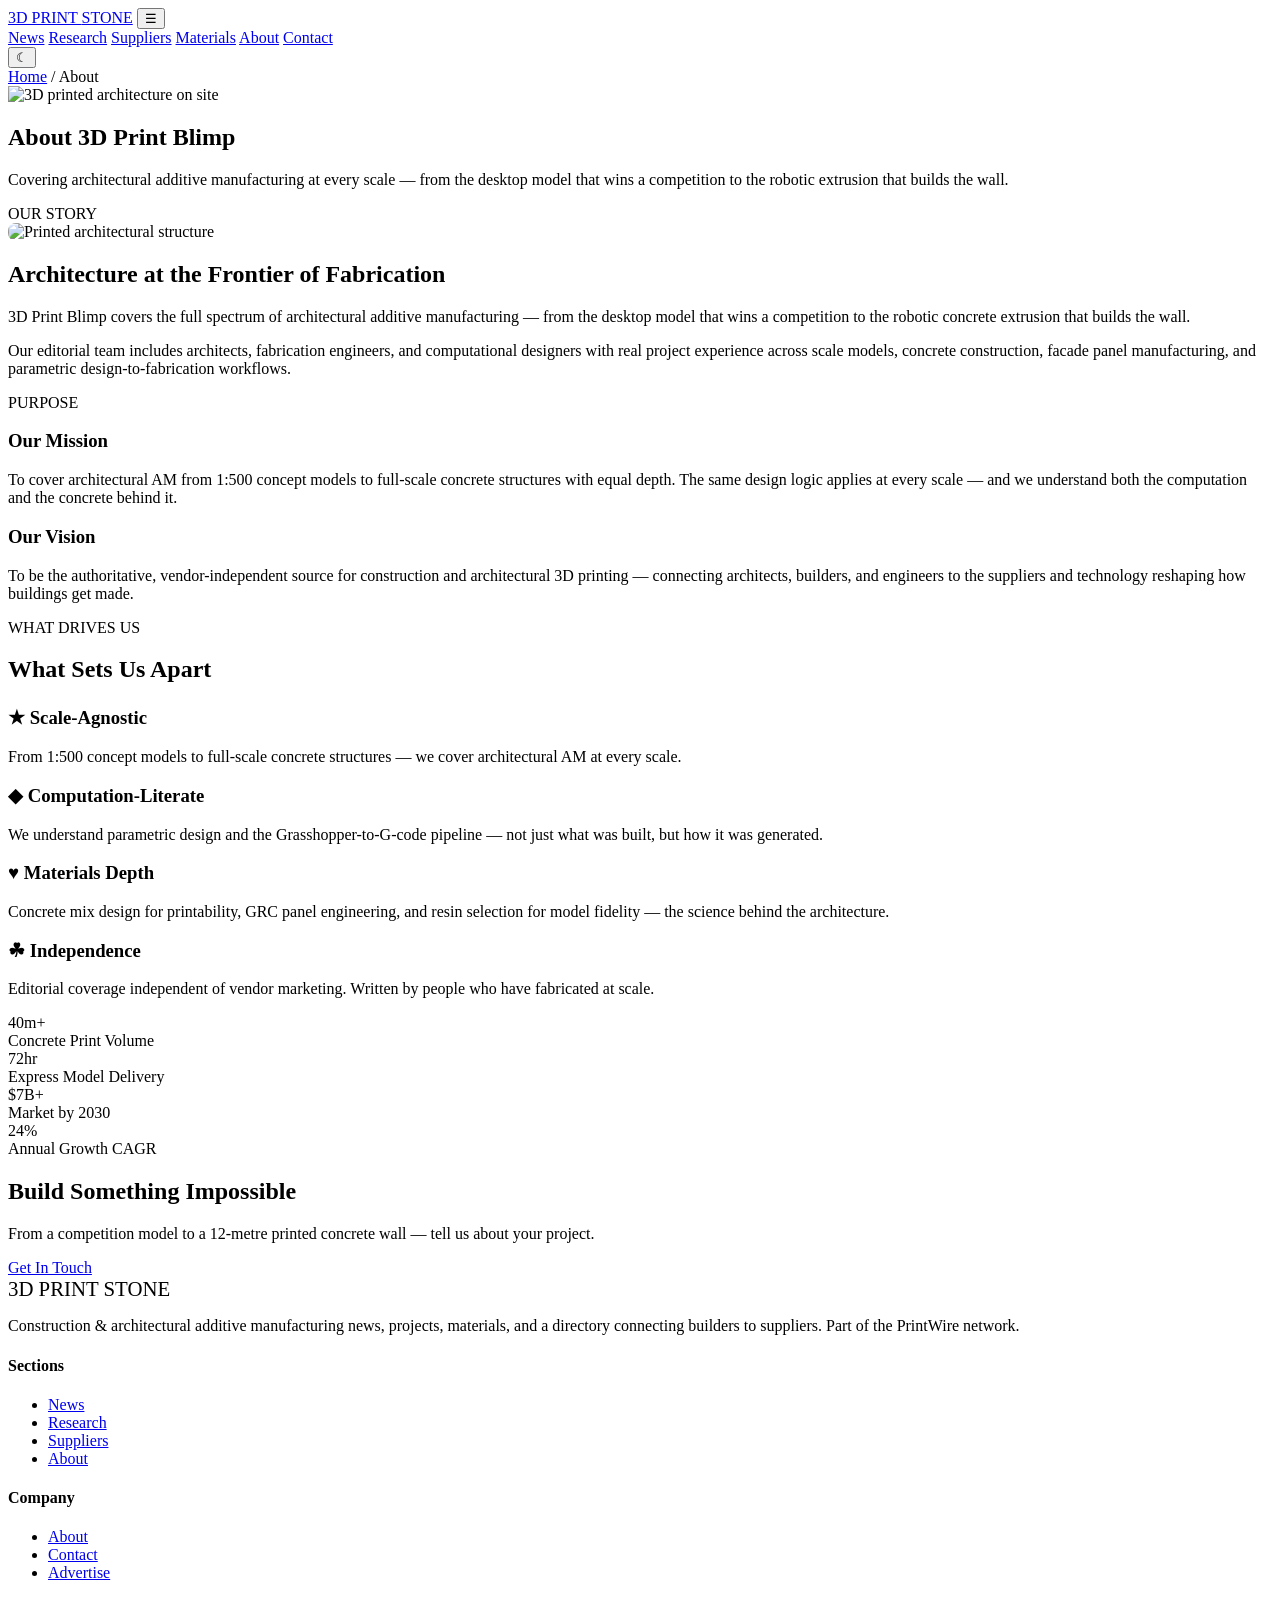
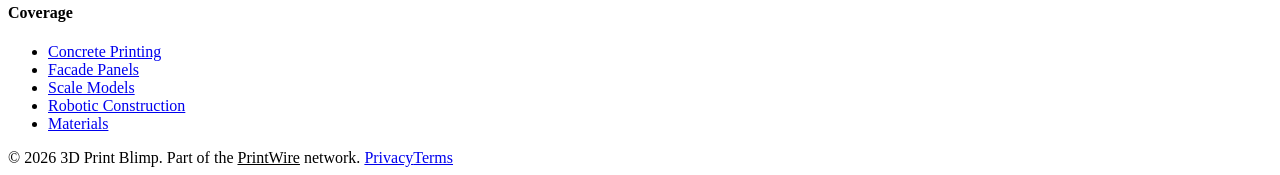
==== static/about.html @ 4a712603 "Initial site: 3dprintblimp.com editorial build" ====
<!DOCTYPE html>
<html lang="en">
<head>
    <meta charset="UTF-8">
    <meta name="viewport" content="width=device-width, initial-scale=1.0">
    <meta name="description" content="About 3D Print Blimp — architects, fabrication engineers, and computational designers covering architectural additive manufacturing from scale model to full-scale concrete.">
    <meta name="keywords" content="architectural 3D printing, concrete 3D printing, scale models, facade printing, robotic construction, parametric architecture">
    <meta property="og:title" content="About — 3D Print Blimp">
    <meta property="og:description" content="Covering architectural additive manufacturing at every scale — from desktop model to full-scale concrete structure.">
    <meta property="og:type" content="website">
    <meta property="og:image" content="/images/07_studio_workstation.png">
    <title>About — 3D Print Blimp</title>
    <link rel="preconnect" href="https://fonts.googleapis.com">
    <link rel="preconnect" href="https://fonts.gstatic.com" crossorigin>
    <link href="https://fonts.googleapis.com/css2?family=Archivo:wght@500;600;700&family=Inter:wght@400;500;600&display=swap" rel="stylesheet">
    <link rel="stylesheet" href="/css/editorial.css">
    <script type="application/ld+json">
    [
      {
        "@context": "https://schema.org",
        "@type": "Organization",
        "name": "3D Print Blimp",
        "url": "https://3dprintceramics.com",
        "description": "Construction and architectural additive manufacturing news, projects, materials, and a directory connecting builders to suppliers."
      },
      {
        "@context": "https://schema.org",
        "@type": "WebSite",
        "name": "3D Print Blimp",
        "url": "https://3dprintceramics.com"
      }
    ]
    </script>
  <link rel="icon" type="image/svg+xml" href="/favicon.svg">
</head>
<body>

<header class="ed-header">
  <div class="ed-header-inner">
    <a href="/" class="ed-logo">3D PRINT <span class="ed-logo-accent">STONE</span></a>
    <button class="ed-nav-toggle" aria-label="Menu" onclick="document.querySelector('.ed-nav').classList.toggle('open')">&#9776;</button>
    <nav class="ed-nav">
      <a href="/">News</a>
      <a href="/articles/">Research</a>
      <a href="/#suppliers">Suppliers</a>
      <a href="/#suppliers">Materials</a>
      <a href="/about.html" class="active">About</a>
      <a href="/contact.html">Contact</a>
    </nav>
    <button class="ed-theme-toggle" id="themeToggle" aria-label="Toggle light/dark mode">&#9790;</button>
  </div>
</header>

<main>

  <!-- Breadcrumbs -->
  <nav class="ed-breadcrumbs">
    <a href="/">Home</a> / <span>About</span>
  </nav>

  <!-- Page Hero -->
  <section class="ed-page-hero">
    <img src="/images/07_studio_workstation.png" alt="3D printed architecture on site" loading="lazy">
    <div class="ed-page-hero-overlay"></div>
    <div class="ed-page-hero-content">
      <h1>About 3D Print Blimp</h1>
      <p>Covering architectural additive manufacturing at every scale — from the desktop model that wins a competition to the robotic extrusion that builds the wall.</p>
    </div>
  </section>

  <!-- Content -->
  <div class="ed-content">

    <!-- Our Story — Two Column -->
    <section class="ed-section">
      <span class="ed-section-label">OUR STORY</span>
      <div class="ed-two-col">
        <div>
          <img src="/images/03_textured_collection.png" alt="Printed architectural structure" loading="lazy" style="width:100%;border-radius:8px;">
        </div>
        <div>
          <h2>Architecture at the Frontier of Fabrication</h2>
          <p>3D Print Blimp covers the full spectrum of architectural additive manufacturing — from the desktop model that wins a competition to the robotic concrete extrusion that builds the wall.</p>
          <p>Our editorial team includes architects, fabrication engineers, and computational designers with real project experience across scale models, concrete construction, facade panel manufacturing, and parametric design-to-fabrication workflows.</p>
        </div>
      </div>
    </section>

    <!-- Mission & Vision -->
    <section class="ed-section">
      <span class="ed-section-label">PURPOSE</span>
      <div class="ed-grid-2">
        <div class="ed-content-card">
          <h3>Our Mission</h3>
          <p>To cover architectural AM from 1:500 concept models to full-scale concrete structures with equal depth. The same design logic applies at every scale — and we understand both the computation and the concrete behind it.</p>
        </div>
        <div class="ed-content-card">
          <h3>Our Vision</h3>
          <p>To be the authoritative, vendor-independent source for construction and architectural 3D printing — connecting architects, builders, and engineers to the suppliers and technology reshaping how buildings get made.</p>
        </div>
      </div>
    </section>

    <!-- Values -->
    <section class="ed-section">
      <span class="ed-section-label">WHAT DRIVES US</span>
      <h2 style="margin-bottom:1.5rem;">What Sets Us Apart</h2>
      <div class="ed-grid-4">
        <div class="ed-content-card">
          <h3>&#9733; Scale-Agnostic</h3>
          <p>From 1:500 concept models to full-scale concrete structures — we cover architectural AM at every scale.</p>
        </div>
        <div class="ed-content-card">
          <h3>&#9670; Computation-Literate</h3>
          <p>We understand parametric design and the Grasshopper-to-G-code pipeline — not just what was built, but how it was generated.</p>
        </div>
        <div class="ed-content-card">
          <h3>&#9829; Materials Depth</h3>
          <p>Concrete mix design for printability, GRC panel engineering, and resin selection for model fidelity — the science behind the architecture.</p>
        </div>
        <div class="ed-content-card">
          <h3>&#9752; Independence</h3>
          <p>Editorial coverage independent of vendor marketing. Written by people who have fabricated at scale.</p>
        </div>
      </div>
    </section>

    <!-- Stats Bar -->
    <section class="ed-stats">
      <div class="ed-stat">
        <div class="ed-stat-value">40m+</div>
        <div class="ed-stat-label">Concrete Print Volume</div>
      </div>
      <div class="ed-stat">
        <div class="ed-stat-value">72hr</div>
        <div class="ed-stat-label">Express Model Delivery</div>
      </div>
      <div class="ed-stat">
        <div class="ed-stat-value">$7B+</div>
        <div class="ed-stat-label">Market by 2030</div>
      </div>
      <div class="ed-stat">
        <div class="ed-stat-value">24%</div>
        <div class="ed-stat-label">Annual Growth CAGR</div>
      </div>
    </section>

    <!-- CTA Banner -->
    <section class="ed-cta-banner">
      <h2>Build Something Impossible</h2>
      <p>From a competition model to a 12-metre printed concrete wall — tell us about your project.</p>
      <a href="/contact.html">Get In Touch</a>
    </section>

  </div><!-- /.ed-content -->

</main>

<footer class="ed-footer">
  <div class="ed-footer-inner">
    <div class="ed-footer-brand">
      <div class="ed-logo" style="font-size:1.3rem;margin-bottom:0.5rem;">3D PRINT <span class="ed-logo-accent">STONE</span></div>
      <p>Construction &amp; architectural additive manufacturing news, projects, materials, and a directory connecting builders to suppliers. Part of the PrintWire network.</p>
    </div>
    <div><h4>Sections</h4><ul><li><a href="/">News</a></li><li><a href="/articles/">Research</a></li><li><a href="/#suppliers">Suppliers</a></li><li><a href="/about.html">About</a></li></ul></div>
    <div><h4>Company</h4><ul><li><a href="/about.html">About</a></li><li><a href="/contact.html">Contact</a></li><li><a href="/advertise.html">Advertise</a></li></ul></div>
    <div><h4>Coverage</h4><ul><li><a href="#">Concrete Printing</a></li><li><a href="#">Facade Panels</a></li><li><a href="#">Scale Models</a></li><li><a href="#">Robotic Construction</a></li><li><a href="#">Materials</a></li></ul></div>
  </div>
  <div class="ed-footer-bottom">
    <span>&copy; 2026 3D Print Blimp. Part of the <a href="https://3dprint.space" style="color:var(--accent);">PrintWire</a> network.</span>
    <span><a href="#">Privacy</a><a href="#">Terms</a></span>
  </div>
</footer>

<script>
(function() {
  var btn = document.getElementById('themeToggle');
  var root = document.documentElement;
  function setTheme(t) { root.setAttribute('data-theme', t); localStorage.setItem('ed-theme', t); btn.innerHTML = t === 'dark' ? '&#9790;' : '&#9728;'; }
  var s = localStorage.getItem('ed-theme');
  setTheme(s || 'dark');
  btn.addEventListener('click', function() { setTheme(root.getAttribute('data-theme') === 'dark' ? 'light' : 'dark'); });
})();
</script>

</body>
</html>
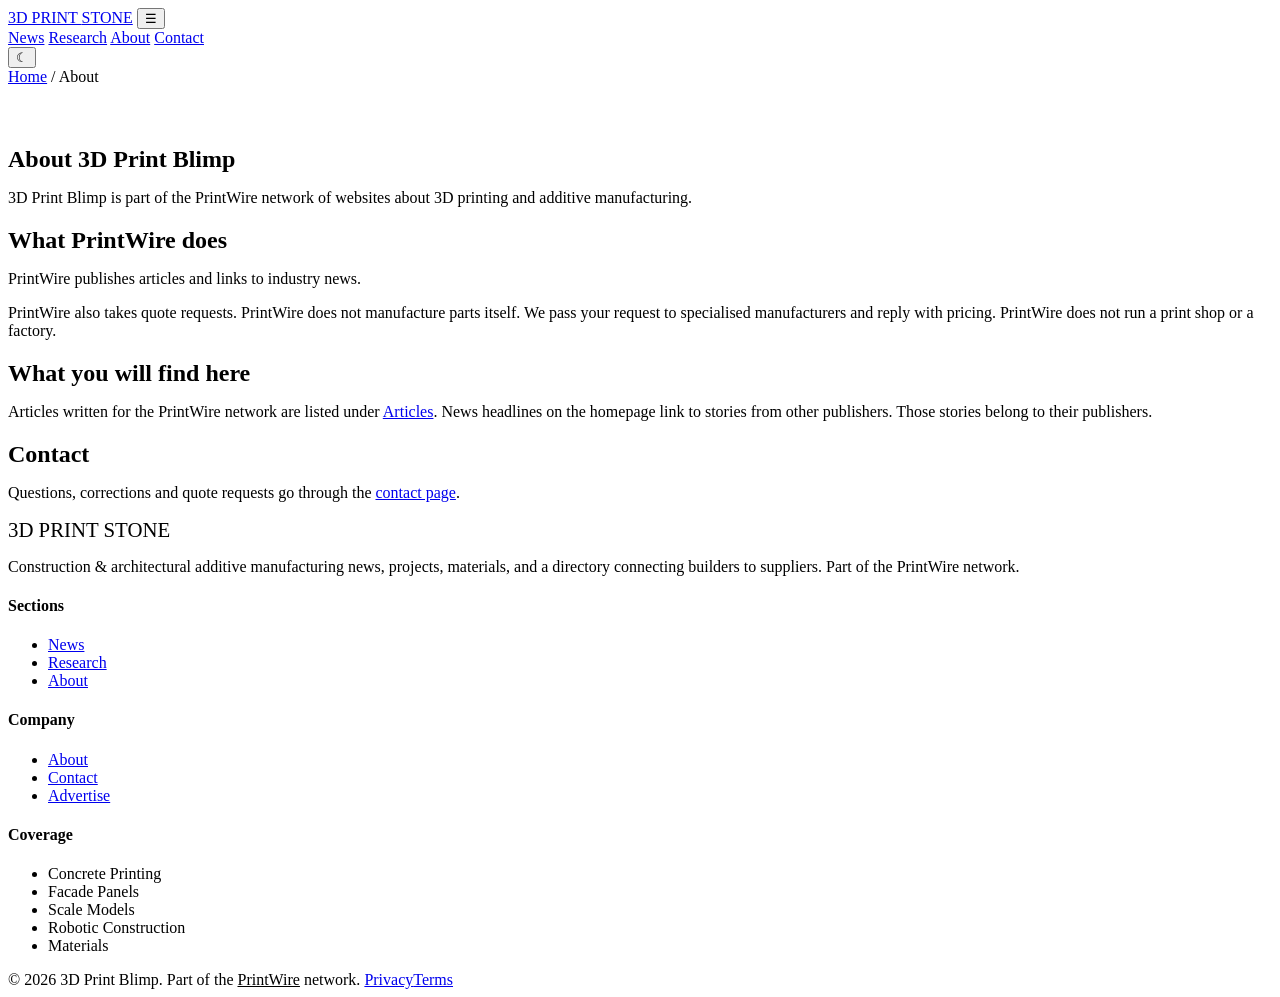
==== commit 0a57b653: "Site fixes: remove fabricated content and false claims, add privacy and terms Fix batch of 2026-11-2" ====
--- a/static/about.html
+++ b/static/about.html
@@ -3,34 +3,17 @@
 <head>
     <meta charset="UTF-8">
     <meta name="viewport" content="width=device-width, initial-scale=1.0">
-    <meta name="description" content="About 3D Print Blimp — architects, fabrication engineers, and computational designers covering architectural additive manufacturing from scale model to full-scale concrete.">
+    <meta name="description" content="About 3D Print Blimp, part of the PrintWire network of 3D printing websites.">
     <meta name="keywords" content="architectural 3D printing, concrete 3D printing, scale models, facade printing, robotic construction, parametric architecture">
-    <meta property="og:title" content="About — 3D Print Blimp">
-    <meta property="og:description" content="Covering architectural additive manufacturing at every scale — from desktop model to full-scale concrete structure.">
+    <meta property="og:title" content="About 3D Print Blimp">
+    <meta property="og:description" content="About 3D Print Blimp, part of the PrintWire network of 3D printing websites.">
     <meta property="og:type" content="website">
     <meta property="og:image" content="/images/07_studio_workstation.png">
-    <title>About — 3D Print Blimp</title>
+    <title>About 3D Print Blimp</title>
     <link rel="preconnect" href="https://fonts.googleapis.com">
     <link rel="preconnect" href="https://fonts.gstatic.com" crossorigin>
     <link href="https://fonts.googleapis.com/css2?family=Archivo:wght@500;600;700&family=Inter:wght@400;500;600&display=swap" rel="stylesheet">
     <link rel="stylesheet" href="/css/editorial.css">
-    <script type="application/ld+json">
-    [
-      {
-        "@context": "https://schema.org",
-        "@type": "Organization",
-        "name": "3D Print Blimp",
-        "url": "https://3dprintceramics.com",
-        "description": "Construction and architectural additive manufacturing news, projects, materials, and a directory connecting builders to suppliers."
-      },
-      {
-        "@context": "https://schema.org",
-        "@type": "WebSite",
-        "name": "3D Print Blimp",
-        "url": "https://3dprintceramics.com"
-      }
-    ]
-    </script>
   <link rel="icon" type="image/svg+xml" href="/favicon.svg">
 </head>
 <body>
@@ -42,8 +25,6 @@
     <nav class="ed-nav">
       <a href="/">News</a>
       <a href="/articles/">Research</a>
-      <a href="/#suppliers">Suppliers</a>
-      <a href="/#suppliers">Materials</a>
       <a href="/about.html" class="active">About</a>
       <a href="/contact.html">Contact</a>
     </nav>
@@ -52,107 +33,34 @@
 </header>
 
 <main>
-
-  <!-- Breadcrumbs -->
   <nav class="ed-breadcrumbs">
     <a href="/">Home</a> / <span>About</span>
   </nav>
 
-  <!-- Page Hero -->
-  <section class="ed-page-hero">
-    <img src="/images/07_studio_workstation.png" alt="3D printed architecture on site" loading="lazy">
-    <div class="ed-page-hero-overlay"></div>
-    <div class="ed-page-hero-content">
-      <h1>About 3D Print Blimp</h1>
-      <p>Covering architectural additive manufacturing at every scale — from the desktop model that wins a competition to the robotic extrusion that builds the wall.</p>
-    </div>
-  </section>
+  <div class="ed-content-narrow">
 
-  <!-- Content -->
-  <div class="ed-content">
-
-    <!-- Our Story — Two Column -->
-    <section class="ed-section">
-      <span class="ed-section-label">OUR STORY</span>
-      <div class="ed-two-col">
-        <div>
-          <img src="/images/03_textured_collection.png" alt="Printed architectural structure" loading="lazy" style="width:100%;border-radius:8px;">
-        </div>
-        <div>
-          <h2>Architecture at the Frontier of Fabrication</h2>
-          <p>3D Print Blimp covers the full spectrum of architectural additive manufacturing — from the desktop model that wins a competition to the robotic concrete extrusion that builds the wall.</p>
-          <p>Our editorial team includes architects, fabrication engineers, and computational designers with real project experience across scale models, concrete construction, facade panel manufacturing, and parametric design-to-fabrication workflows.</p>
-        </div>
-      </div>
+    <section class="ed-section" style="padding-top:2.5rem;">
+      <h1 style="margin-bottom:0.75rem;">About 3D Print Blimp</h1>
+      <p>3D Print Blimp is part of the PrintWire network of websites about 3D printing and additive manufacturing.</p>
     </section>
 
-    <!-- Mission & Vision -->
     <section class="ed-section">
-      <span class="ed-section-label">PURPOSE</span>
-      <div class="ed-grid-2">
-        <div class="ed-content-card">
-          <h3>Our Mission</h3>
-          <p>To cover architectural AM from 1:500 concept models to full-scale concrete structures with equal depth. The same design logic applies at every scale — and we understand both the computation and the concrete behind it.</p>
-        </div>
-        <div class="ed-content-card">
-          <h3>Our Vision</h3>
-          <p>To be the authoritative, vendor-independent source for construction and architectural 3D printing — connecting architects, builders, and engineers to the suppliers and technology reshaping how buildings get made.</p>
-        </div>
-      </div>
+      <h2 style="margin-bottom:0.6rem;">What PrintWire does</h2>
+      <p>PrintWire publishes articles and links to industry news.</p>
+      <p>PrintWire also takes quote requests. PrintWire does not manufacture parts itself. We pass your request to specialised manufacturers and reply with pricing. PrintWire does not run a print shop or a factory.</p>
     </section>
 
-    <!-- Values -->
     <section class="ed-section">
-      <span class="ed-section-label">WHAT DRIVES US</span>
-      <h2 style="margin-bottom:1.5rem;">What Sets Us Apart</h2>
-      <div class="ed-grid-4">
-        <div class="ed-content-card">
-          <h3>&#9733; Scale-Agnostic</h3>
-          <p>From 1:500 concept models to full-scale concrete structures — we cover architectural AM at every scale.</p>
-        </div>
-        <div class="ed-content-card">
-          <h3>&#9670; Computation-Literate</h3>
-          <p>We understand parametric design and the Grasshopper-to-G-code pipeline — not just what was built, but how it was generated.</p>
-        </div>
-        <div class="ed-content-card">
-          <h3>&#9829; Materials Depth</h3>
-          <p>Concrete mix design for printability, GRC panel engineering, and resin selection for model fidelity — the science behind the architecture.</p>
-        </div>
-        <div class="ed-content-card">
-          <h3>&#9752; Independence</h3>
-          <p>Editorial coverage independent of vendor marketing. Written by people who have fabricated at scale.</p>
-        </div>
-      </div>
+      <h2 style="margin-bottom:0.6rem;">What you will find here</h2>
+      <p>Articles written for the PrintWire network are listed under <a href="/articles/">Articles</a>. News headlines on the homepage link to stories from other publishers. Those stories belong to their publishers.</p>
     </section>
 
-    <!-- Stats Bar -->
-    <section class="ed-stats">
-      <div class="ed-stat">
-        <div class="ed-stat-value">40m+</div>
-        <div class="ed-stat-label">Concrete Print Volume</div>
-      </div>
-      <div class="ed-stat">
-        <div class="ed-stat-value">72hr</div>
-        <div class="ed-stat-label">Express Model Delivery</div>
-      </div>
-      <div class="ed-stat">
-        <div class="ed-stat-value">$7B+</div>
-        <div class="ed-stat-label">Market by 2030</div>
-      </div>
-      <div class="ed-stat">
-        <div class="ed-stat-value">24%</div>
-        <div class="ed-stat-label">Annual Growth CAGR</div>
-      </div>
+    <section class="ed-section">
+      <h2 style="margin-bottom:0.6rem;">Contact</h2>
+      <p>Questions, corrections and quote requests go through the <a href="/contact.html">contact page</a>.</p>
     </section>
 
-    <!-- CTA Banner -->
-    <section class="ed-cta-banner">
-      <h2>Build Something Impossible</h2>
-      <p>From a competition model to a 12-metre printed concrete wall — tell us about your project.</p>
-      <a href="/contact.html">Get In Touch</a>
-    </section>
-
-  </div><!-- /.ed-content -->
+  </div>
 
 </main>
 
@@ -162,13 +70,13 @@
       <div class="ed-logo" style="font-size:1.3rem;margin-bottom:0.5rem;">3D PRINT <span class="ed-logo-accent">STONE</span></div>
       <p>Construction &amp; architectural additive manufacturing news, projects, materials, and a directory connecting builders to suppliers. Part of the PrintWire network.</p>
     </div>
-    <div><h4>Sections</h4><ul><li><a href="/">News</a></li><li><a href="/articles/">Research</a></li><li><a href="/#suppliers">Suppliers</a></li><li><a href="/about.html">About</a></li></ul></div>
+    <div><h4>Sections</h4><ul><li><a href="/">News</a></li><li><a href="/articles/">Research</a></li><li><a href="/about.html">About</a></li></ul></div>
     <div><h4>Company</h4><ul><li><a href="/about.html">About</a></li><li><a href="/contact.html">Contact</a></li><li><a href="/advertise.html">Advertise</a></li></ul></div>
-    <div><h4>Coverage</h4><ul><li><a href="#">Concrete Printing</a></li><li><a href="#">Facade Panels</a></li><li><a href="#">Scale Models</a></li><li><a href="#">Robotic Construction</a></li><li><a href="#">Materials</a></li></ul></div>
+    <div><h4>Coverage</h4><ul><li>Concrete Printing</li><li>Facade Panels</li><li>Scale Models</li><li>Robotic Construction</li><li>Materials</li></ul></div>
   </div>
   <div class="ed-footer-bottom">
     <span>&copy; 2026 3D Print Blimp. Part of the <a href="https://3dprint.space" style="color:var(--accent);">PrintWire</a> network.</span>
-    <span><a href="#">Privacy</a><a href="#">Terms</a></span>
+    <span><a href="/privacy.html">Privacy</a><a href="/terms.html">Terms</a></span>
   </div>
 </footer>
 
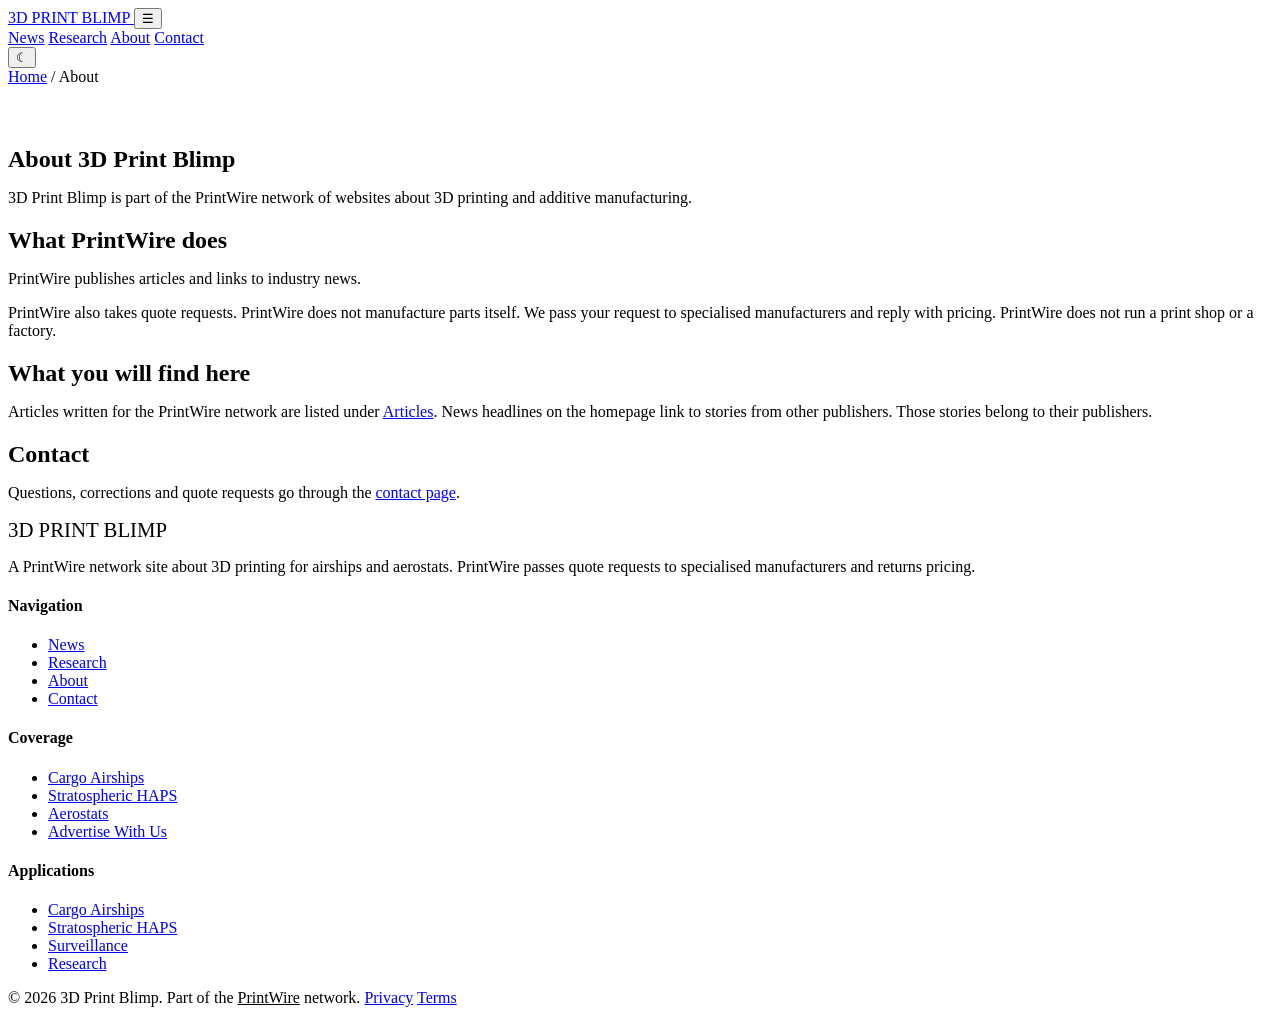
==== commit c8a4df63: "Site fixes round 2: honest head tags and footers, own name and niche, quote form Round 2 of 2026-11-" ====
--- a/static/about.html
+++ b/static/about.html
@@ -4,7 +4,6 @@
     <meta charset="UTF-8">
     <meta name="viewport" content="width=device-width, initial-scale=1.0">
     <meta name="description" content="About 3D Print Blimp, part of the PrintWire network of 3D printing websites.">
-    <meta name="keywords" content="architectural 3D printing, concrete 3D printing, scale models, facade printing, robotic construction, parametric architecture">
     <meta property="og:title" content="About 3D Print Blimp">
     <meta property="og:description" content="About 3D Print Blimp, part of the PrintWire network of 3D printing websites.">
     <meta property="og:type" content="website">
@@ -20,7 +19,9 @@
 
 <header class="ed-header">
   <div class="ed-header-inner">
-    <a href="/" class="ed-logo">3D PRINT <span class="ed-logo-accent">STONE</span></a>
+    <a href="/" class="ed-logo">
+      3D&nbsp;PRINT&nbsp;<span class="ed-logo-accent">BLIMP</span>
+    </a>
     <button class="ed-nav-toggle" aria-label="Menu" onclick="document.querySelector('.ed-nav').classList.toggle('open')">&#9776;</button>
     <nav class="ed-nav">
       <a href="/">News</a>
@@ -67,16 +68,43 @@
 <footer class="ed-footer">
   <div class="ed-footer-inner">
     <div class="ed-footer-brand">
-      <div class="ed-logo" style="font-size:1.3rem;margin-bottom:0.5rem;">3D PRINT <span class="ed-logo-accent">STONE</span></div>
-      <p>Construction &amp; architectural additive manufacturing news, projects, materials, and a directory connecting builders to suppliers. Part of the PrintWire network.</p>
+      <div class="ed-logo" style="font-size:1.3rem; margin-bottom: 0.5rem;">3D&nbsp;PRINT&nbsp;<span class="ed-logo-accent">BLIMP</span></div>
+      <p>A PrintWire network site about 3D printing for airships and aerostats. PrintWire passes quote requests to specialised manufacturers and returns pricing.</p>
     </div>
-    <div><h4>Sections</h4><ul><li><a href="/">News</a></li><li><a href="/articles/">Research</a></li><li><a href="/about.html">About</a></li></ul></div>
-    <div><h4>Company</h4><ul><li><a href="/about.html">About</a></li><li><a href="/contact.html">Contact</a></li><li><a href="/advertise.html">Advertise</a></li></ul></div>
-    <div><h4>Coverage</h4><ul><li>Concrete Printing</li><li>Facade Panels</li><li>Scale Models</li><li>Robotic Construction</li><li>Materials</li></ul></div>
+    <div>
+      <h4>Navigation</h4>
+      <ul>
+        <li><a href="/">News</a></li>
+        <li><a href="/articles/">Research</a></li>
+        <li><a href="/about.html">About</a></li>
+        <li><a href="/contact.html">Contact</a></li>
+      </ul>
+    </div>
+    <div>
+      <h4>Coverage</h4>
+      <ul>
+        <li><a href="/articles/">Cargo Airships</a></li>
+        <li><a href="/articles/">Stratospheric HAPS</a></li>
+        <li><a href="/articles/">Aerostats</a></li>
+        <li><a href="/advertise.html">Advertise With Us</a></li>
+      </ul>
+    </div>
+    <div>
+      <h4>Applications</h4>
+      <ul>
+        <li><a href="/articles/">Cargo Airships</a></li>
+        <li><a href="/articles/">Stratospheric HAPS</a></li>
+        <li><a href="/articles/">Surveillance</a></li>
+        <li><a href="/articles/">Research</a></li>
+      </ul>
+    </div>
   </div>
   <div class="ed-footer-bottom">
     <span>&copy; 2026 3D Print Blimp. Part of the <a href="https://3dprint.space" style="color:var(--accent);">PrintWire</a> network.</span>
-    <span><a href="/privacy.html">Privacy</a><a href="/terms.html">Terms</a></span>
+    <span>
+      <a href="/privacy.html">Privacy</a>
+      <a href="/terms.html">Terms</a>
+    </span>
   </div>
 </footer>
 
